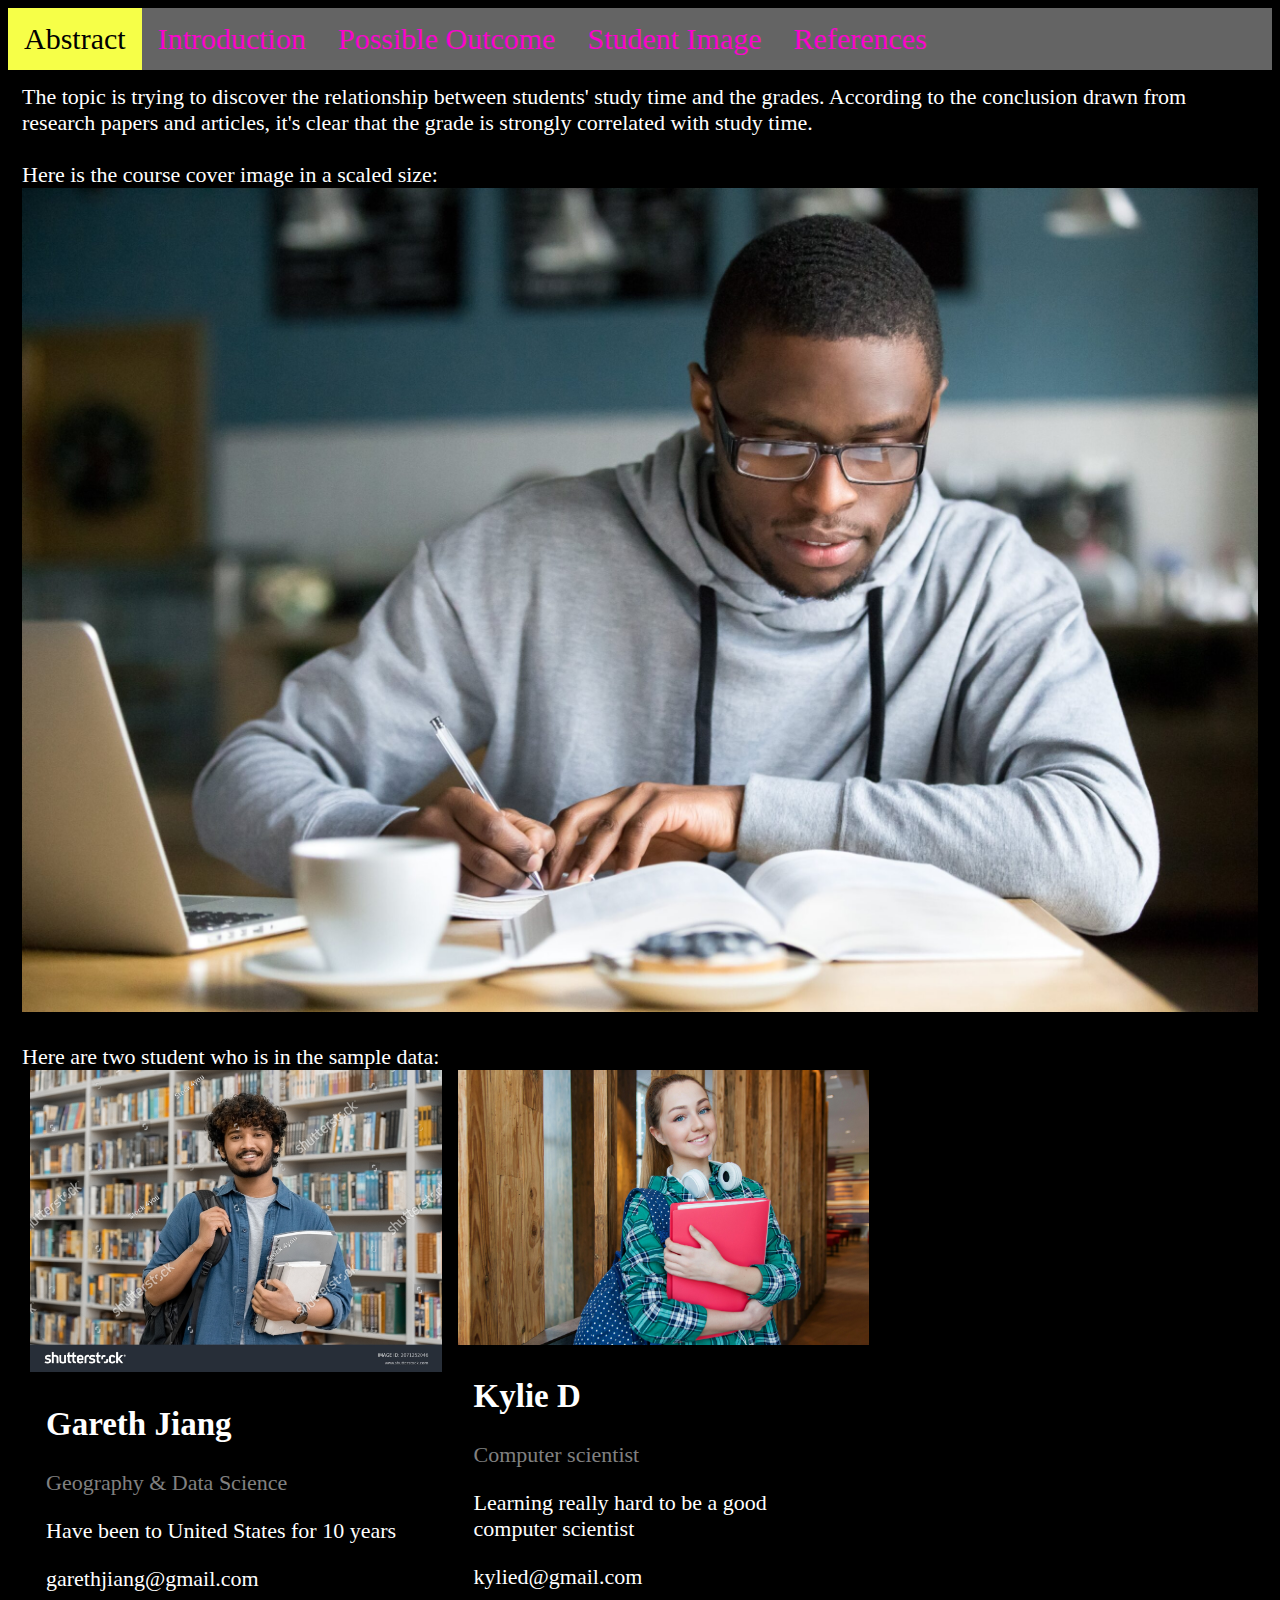
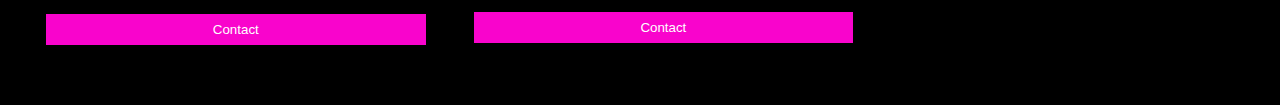
==== index.html @ dccdf1e6 "dd" ====
<!DOCTYPE html>
<html>

<head>
    <title>GEOG 328 LAB 02</title>

    <!-- Including the main.css file for styling -->
    <link rel="stylesheet" href="css/main.css">

    <!-- Including the Font Awesome CSS library for icons -->
    <link rel="stylesheet" href="https://cdnjs.cloudflare.com/ajax/libs/font-awesome/4.7.0/css/font-awesome.min.css">
</head>

<body>

    <!-- Navigation bar -->
    <div class="topnav" id="myTopnav">
        <!-- Active link pointing to the index.html page -->
        <a class="active" href="index.html">Abstract</a>

        <!-- Links to other sections -->
        <a href="section1.html">Introduction</a>
        <a href="section2.html">Possible Outcome</a>
        <a href="section3.html">Student Image</a>

        <!-- Additional links -->
        <!-- <a href="see_also.html">See Also</a> -->
        <a href="references.html">References</a>

        <!-- "Hamburger menu" / "Bar icon" to toggle the navigation links on smaller screens -->
        <a href="javascript:void(0);" class="icon">
            <i class="fa fa-bars"></i>
        </a>
    </div>

    <!-- Page content -->
    <div class="content">
        <!-- Abstract section -->
        The topic is trying to discover the relationship between students' study time and the grades. According to the conclusion drawn from research papers and articles, it's clear that the grade is strongly correlated with study time. 
        <br>
        <br>
        <!-- Displaying the course cover image in a scaled size -->
        Here is the course cover image in a scaled size:
        <br>
        <img src="img/StudentStudying.jpg" style="width: 100%; height: auto;">
        <br>
        <br>
        <!-- Displaying the course cover image in its original size -->
        Here are two student who is in the sample data:
        <!-- <img src="img/cover.jpg"> -->

        <!-- ****** meet the team ****** -->
        <!-- *************************** -->
        <!-- *************************** -->
        <div class="row">
            <div class="column">
              <div class="card">
                <img src="img/SS.jpg" alt="Jane" style="width:100%">
                <div class="container">
                  <h2>Gareth Jiang</h2>
                  <p class="title">Geography &amp; Data Science</p>
                  <p>Have been to United States for 10 years</p>
                  <p>garethjiang@gmail.com</p>
                  <p><button class="button">Contact</button></p>
                </div>
              </div>
            </div>
          
            <div class="column">
              <div class="card">
                <img src="img/SSS.jpeg" alt="Mike" style="width:100%">
                <div class="container">
                  <h2>Kylie D</h2>
                  <p class="title">Computer scientist</p>
                  <p>Learning really hard to be a good computer scientist</p>
                  <p>kylied@gmail.com</p>
                  <p><button class="button">Contact</button></p>
                </div>
              </div>
            </div>
        </div>
        <!-- *************************** -->
        <!-- *************************** -->
        <!-- *************************** -->
    </div>

    <!-- Including the main.js file for JavaScript functionality -->
    <script src="js/main.js"></script>

</body>

</html>
---- css/main.css ----
/* Add a black background color to the top navigation */
.topnav {
  background-color: rgb(100, 100, 100);
  overflow: hidden;
}

/* Style the links inside the navigation bar */
.topnav a {
  float: left;
  display: block;
  color: #f904cc;
  text-align: center;
  padding: 14px 16px;
  text-decoration: none;
  font-size: 30px;
}

/* Change the color of links on hover */
.topnav a:hover {
  background-color: #ff0000;
  color: black;
}

/* Add an active class to highlight the current page */
.topnav a.active {
  background-color: #f6ff48;
  color: rgb(0, 0, 0);
}

/* Hide the icon that should open and close the topnav on small screens */
.topnav .icon {
  display: none;
}

/* Style for page content */
.content {
  padding: 14px;
  font-size: 22px;
}

body {
  background-color: black; 
  color: white; 
}

tr:nth-child(even) {
  background-color: #f2f2f2;
}

/* *********** Meet the team ***********  */ 
/* ************************************** */
/* ************************************** */
/* Three columns side by side */
.column {
  float: left;
  width: 33.3%;
  margin-bottom: 16px;
  padding: 0 8px;
}

/* Display the columns below each other instead of side by side on small screens */
@media screen and (max-width: 650px) {
  .column {
    width: 100%;
    display: block;
  }
}

/* Add some shadows to create a card effect */
.card {
  box-shadow: 0 4px 8px 0 rgba(0, 0, 0, 0.2);
}

/* Some left and right padding inside the container */
.container {
  padding: 0 16px;
}

/* Clear floats */
.container::after, .row::after {
  content: "";
  clear: both;
  display: table;
}

.title {
  color: grey;
}

.button {
  border: none;
  outline: 0;
  display: inline-block;
  padding: 8px;
  color: white;
  background-color: #f904cc;
  text-align: center;
  cursor: pointer;
  width: 100%;
}

.button:hover {
  background-color: #555;
}
/* ************************************** */
/* ************************************** */
/* ************************************** */

/* When the screen is less than 800 pixels wide */
@media screen and (max-width: 800px) {
  /* Hide all links, except for the selected tab */
  .topnav a:not(.active) {
    display: none;
  }

  /* Show the icon that should open and close the topnav */
  .topnav a.icon {
    float: right;
    display: block;
  }
}

/* When the screen is less than 800 pixels wide, if the user clicks on the icon */
/* the "responsive" class attribute will be added to the topnav by the JavaScript code */
/* This media query sets the style for the unfolded topnav */
/* It makes the topnav look good on small screens (display the links vertically instead of horizontally)  */
@media screen and (max-width: 800px) {
  .topnav.responsive {
    position: relative;
  }

  .topnav.responsive a.icon {
    position: absolute;
    right: 0;
    top: 0;
  }

  .topnav.responsive a {
    float: none;
    display: block;
    text-align: left;
  }
}
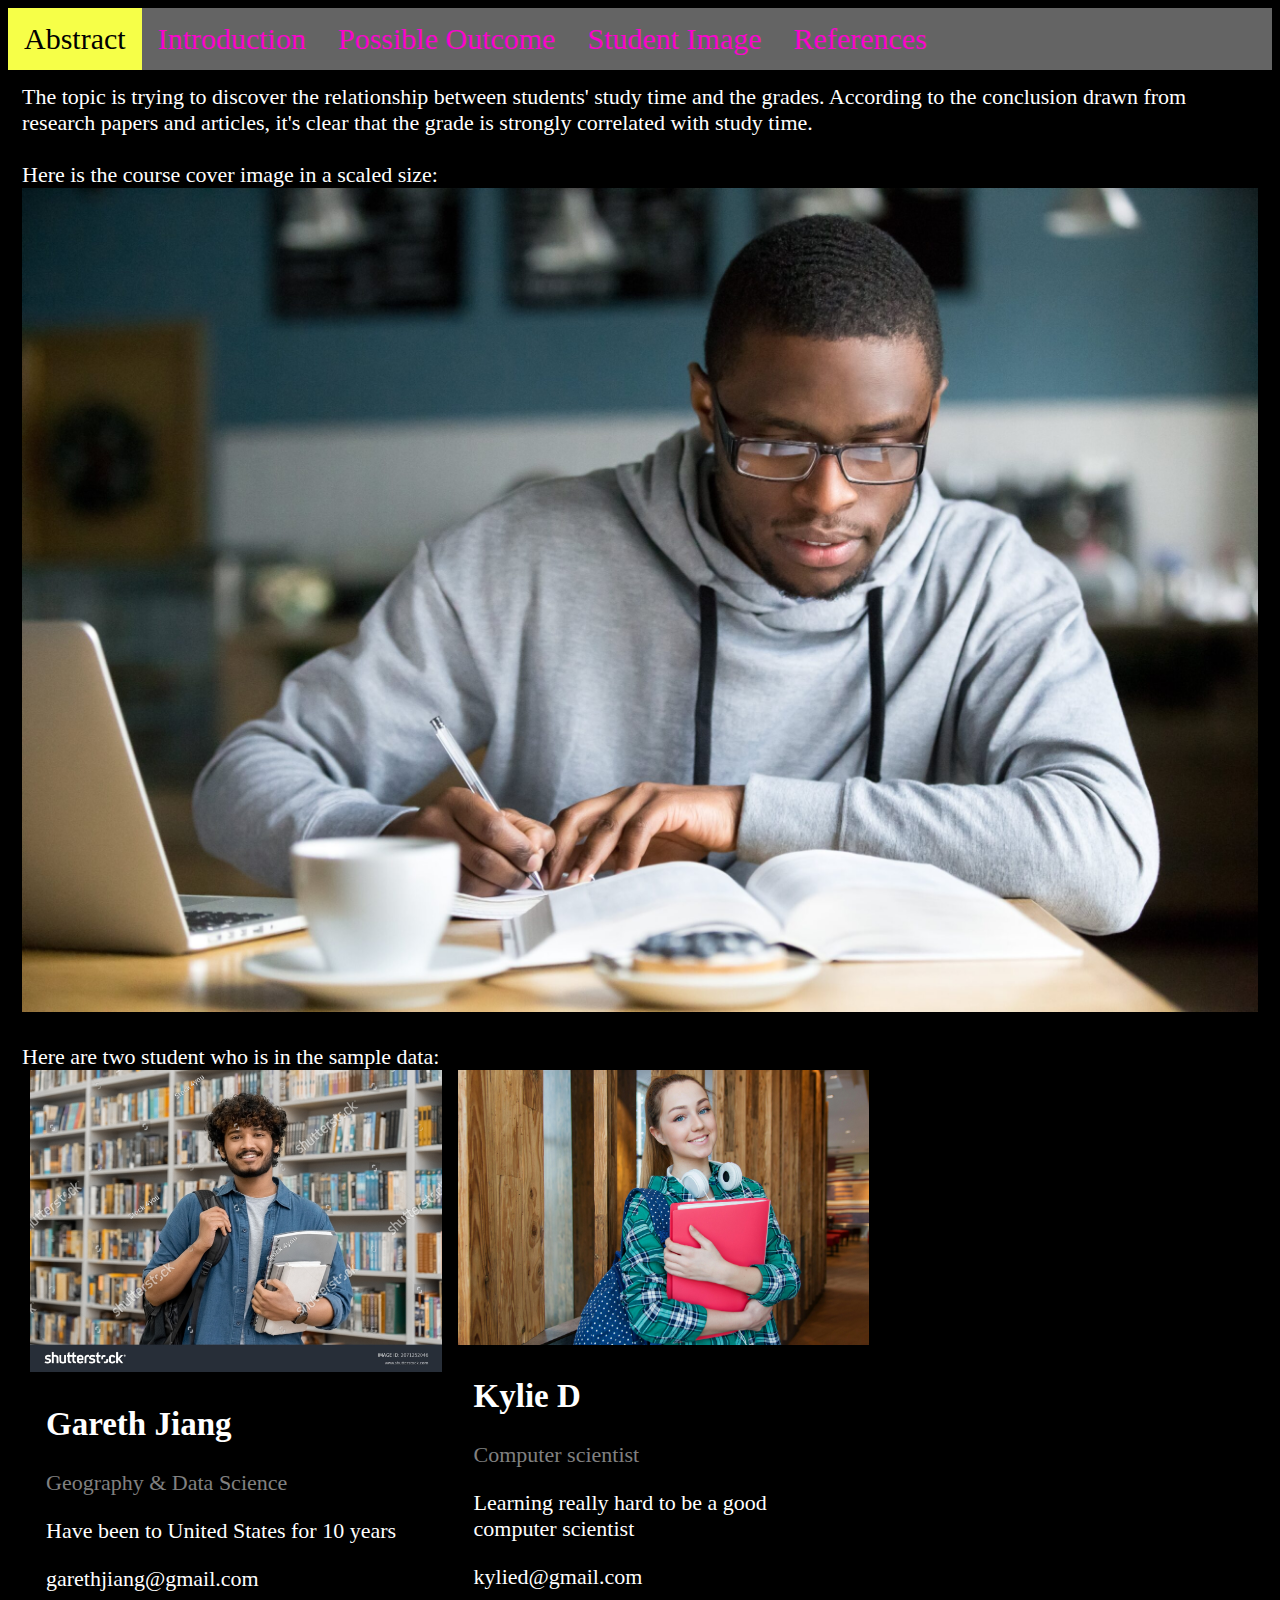
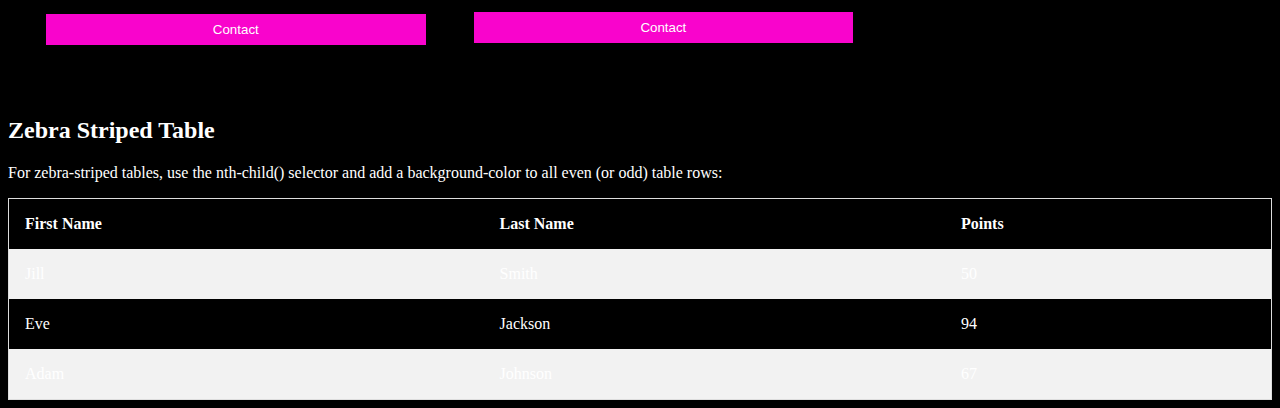
==== commit c55d830c: "d" ====
--- a/index.html
+++ b/index.html
@@ -9,6 +9,31 @@
 
     <!-- Including the Font Awesome CSS library for icons -->
     <link rel="stylesheet" href="https://cdnjs.cloudflare.com/ajax/libs/font-awesome/4.7.0/css/font-awesome.min.css">
+
+    <!-- ****** Zebra S Table ****** -->
+    <!-- *************************** -->
+    <!-- *************************** -->
+    <meta name="viewport" content="width=device-width, initial-scale=1">
+    <style>
+    table {
+    border-collapse: collapse;
+    border-spacing: 0;
+    width: 100%;
+    border: 1px solid #ddd;
+    }
+
+    th, td {
+    text-align: left;
+    padding: 16px;
+    }
+
+    tr:nth-child(even) {
+    background-color: #f2f2f2;
+    }
+    </style>
+    <!-- ****** meet the team ****** -->
+    <!-- *************************** -->
+    <!-- *************************** -->
 </head>
 
 <body>
@@ -84,6 +109,38 @@
         <!-- *************************** -->
     </div>
 
+    <!-- ****** Zebra S Table ****** -->
+    <!-- *************************** -->
+    <!-- *************************** -->
+    <h2>Zebra Striped Table</h2>
+    <p>For zebra-striped tables, use the nth-child() selector and add a background-color to all even (or odd) table rows:</p>
+
+    <table>
+    <tr>
+        <th>First Name</th>
+        <th>Last Name</th>
+        <th>Points</th>
+    </tr>
+    <tr>
+        <td>Jill</td>
+        <td>Smith</td>
+        <td>50</td>
+    </tr>
+    <tr>
+        <td>Eve</td>
+        <td>Jackson</td>
+        <td>94</td>
+    </tr>
+    <tr>
+        <td>Adam</td>
+        <td>Johnson</td>
+        <td>67</td>
+    </tr>
+    </table>
+    <!-- ****** meet the team ****** -->
+    <!-- *************************** -->
+    <!-- *************************** -->
+
     <!-- Including the main.js file for JavaScript functionality -->
     <script src="js/main.js"></script>
 
--- a/css/main.css
+++ b/css/main.css
@@ -41,10 +41,6 @@
 body {
   background-color: black; 
   color: white; 
-}
-
-tr:nth-child(even) {
-  background-color: #f2f2f2;
 }
 
 /* *********** Meet the team ***********  */ 
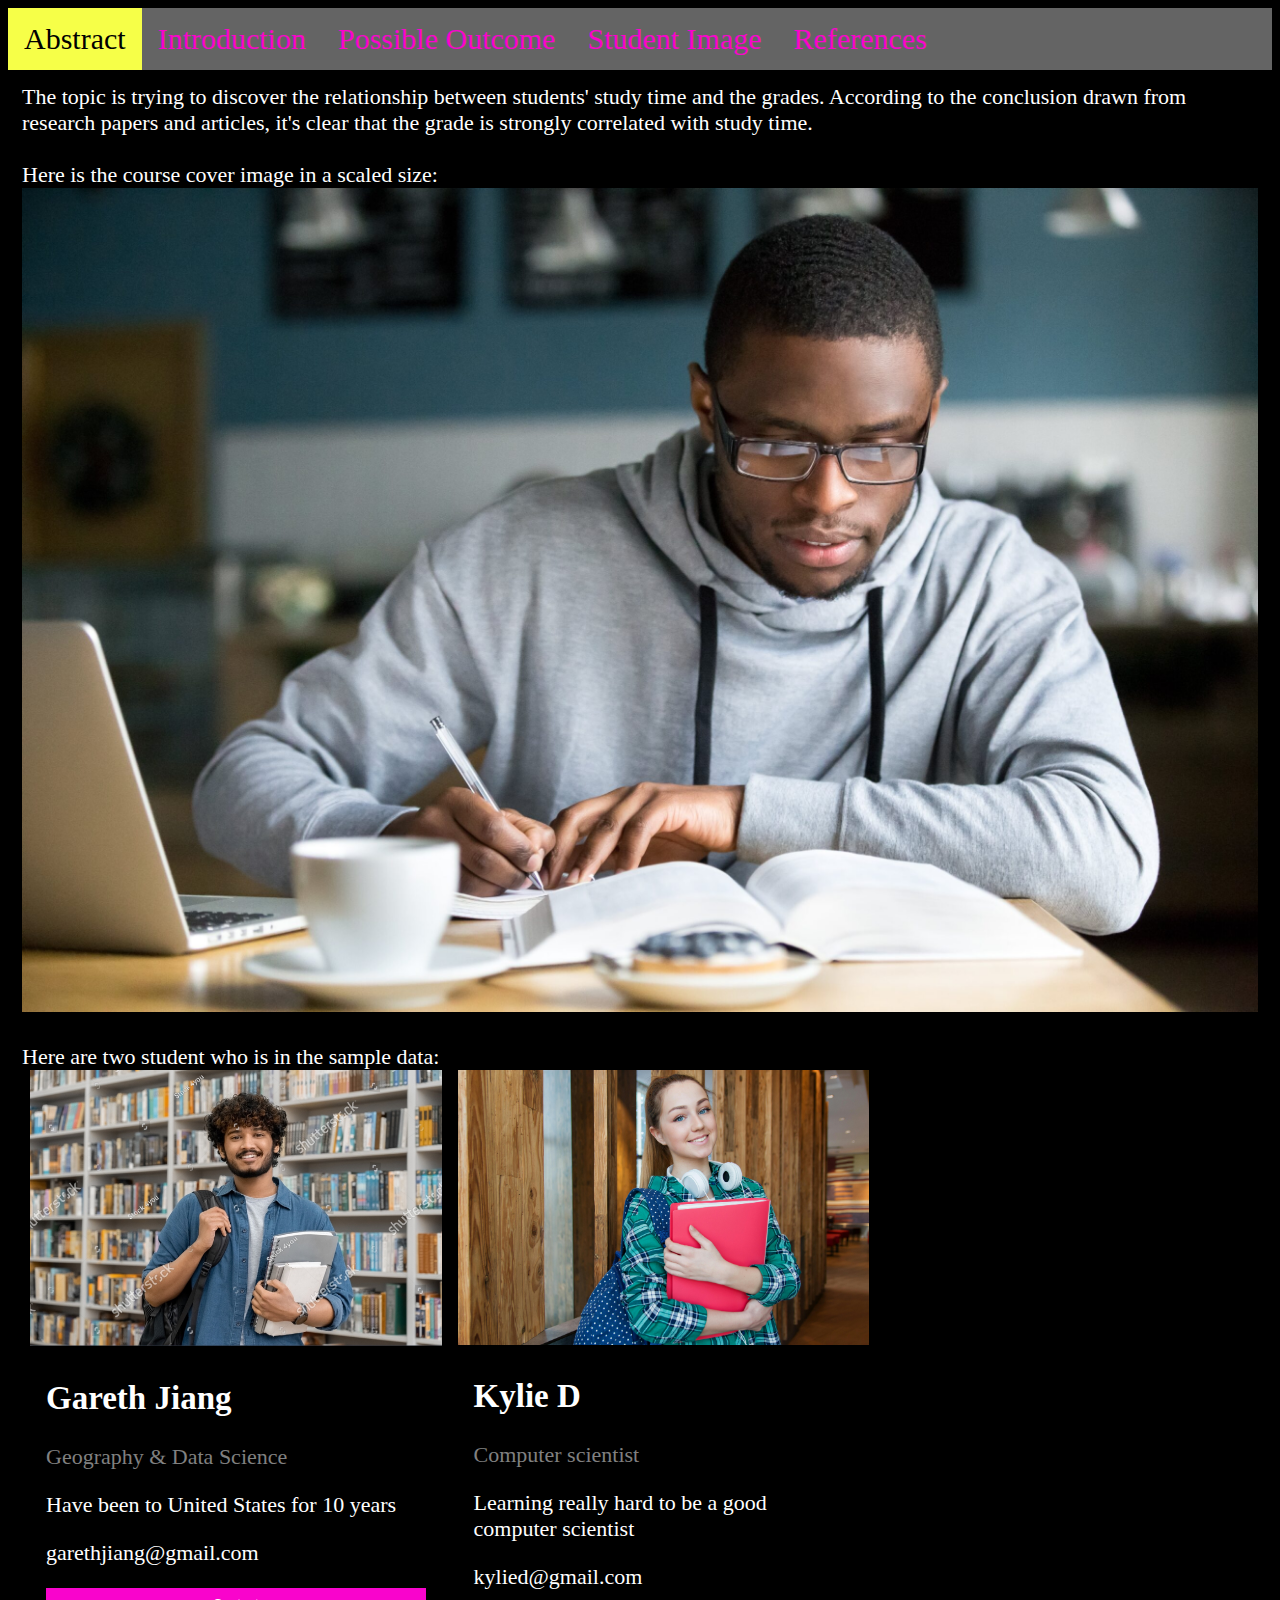
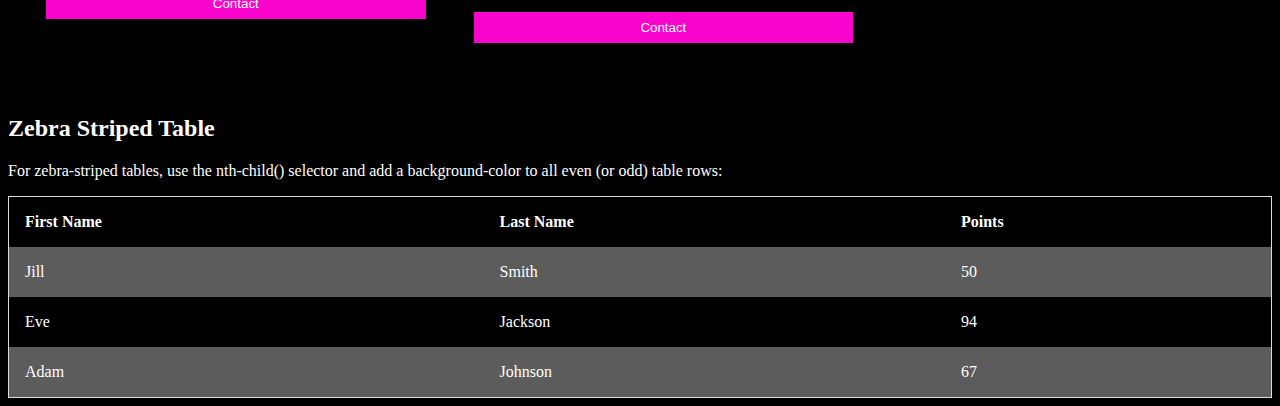
==== commit cb9f7154: "d" ====
--- a/index.html
+++ b/index.html
@@ -28,7 +28,7 @@
     }
 
     tr:nth-child(even) {
-    background-color: #f2f2f2;
+    background-color: #5c5c5c;
     }
     </style>
     <!-- ****** meet the team ****** -->
@@ -74,6 +74,8 @@
         Here are two student who is in the sample data:
         <!-- <img src="img/cover.jpg"> -->
 
+
+
         <!-- ****** meet the team ****** -->
         <!-- *************************** -->
         <!-- *************************** -->
@@ -109,6 +111,9 @@
         <!-- *************************** -->
     </div>
 
+
+
+
     <!-- ****** Zebra S Table ****** -->
     <!-- *************************** -->
     <!-- *************************** -->
@@ -141,6 +146,8 @@
     <!-- *************************** -->
     <!-- *************************** -->
 
+
+
     <!-- Including the main.js file for JavaScript functionality -->
     <script src="js/main.js"></script>
 
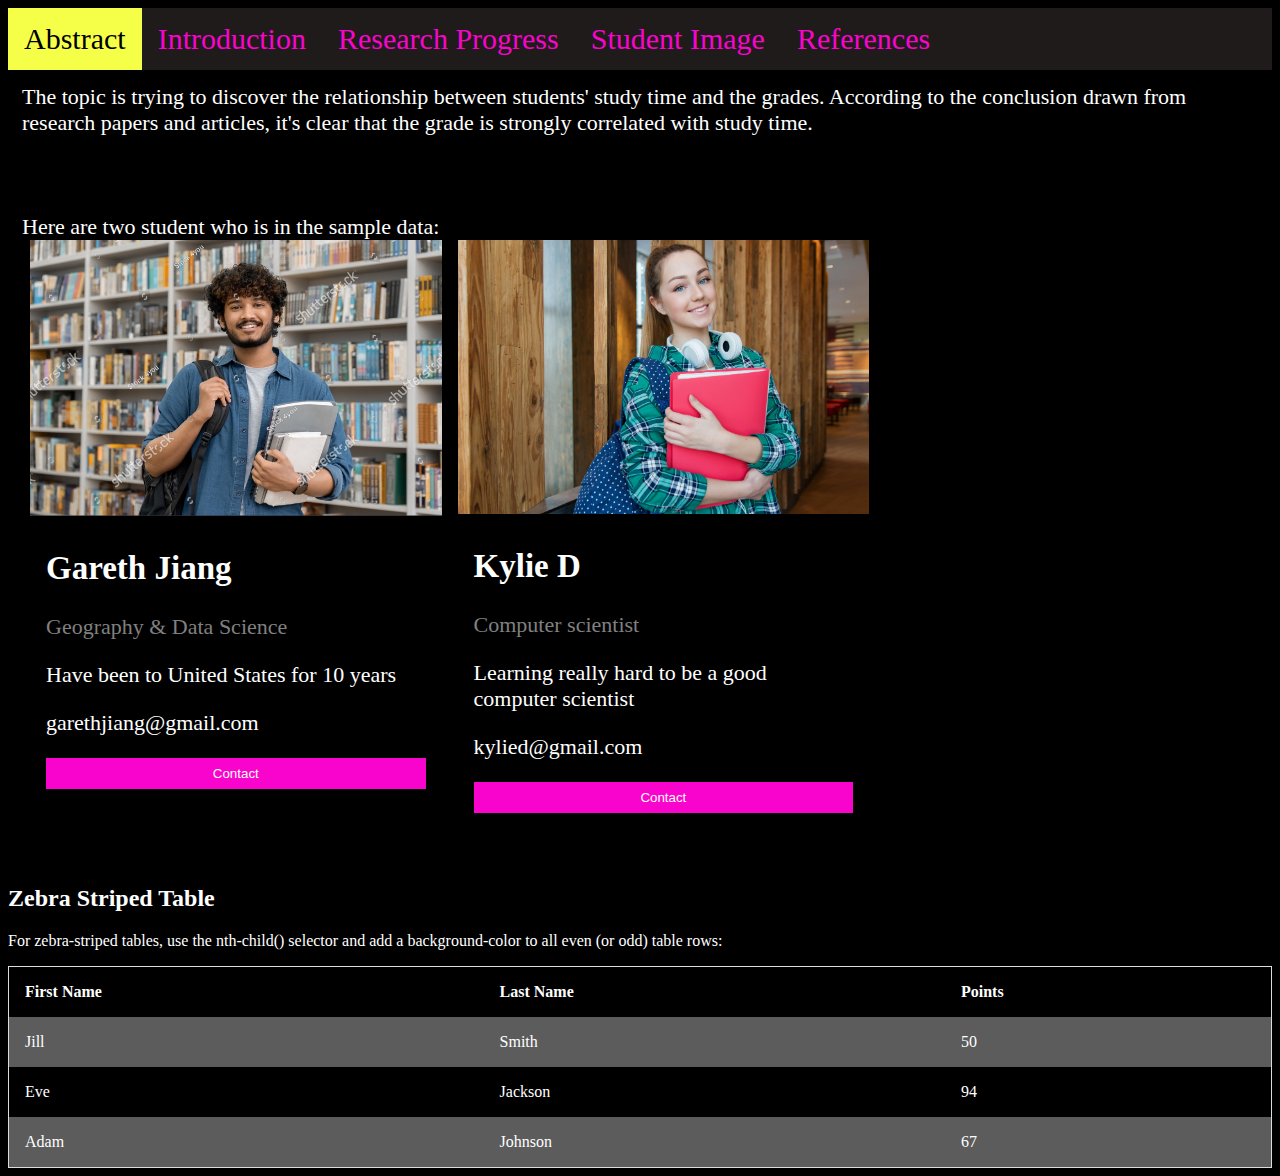
==== commit 237236fc: "1" ====
--- a/index.html
+++ b/index.html
@@ -45,7 +45,7 @@
 
         <!-- Links to other sections -->
         <a href="section1.html">Introduction</a>
-        <a href="section2.html">Possible Outcome</a>
+        <a href="section2.html">Research Progress</a>
         <a href="section3.html">Student Image</a>
 
         <!-- Additional links -->
@@ -65,9 +65,7 @@
         <br>
         <br>
         <!-- Displaying the course cover image in a scaled size -->
-        Here is the course cover image in a scaled size:
-        <br>
-        <img src="img/StudentStudying.jpg" style="width: 100%; height: auto;">
+        <!-- Here is the course cover image in a scaled size: -->
         <br>
         <br>
         <!-- Displaying the course cover image in its original size -->
--- a/css/main.css
+++ b/css/main.css
@@ -1,6 +1,6 @@
 /* Add a black background color to the top navigation */
 .topnav {
-  background-color: rgb(100, 100, 100);
+  background-color: rgb(31, 27, 27);
   overflow: hidden;
 }
 
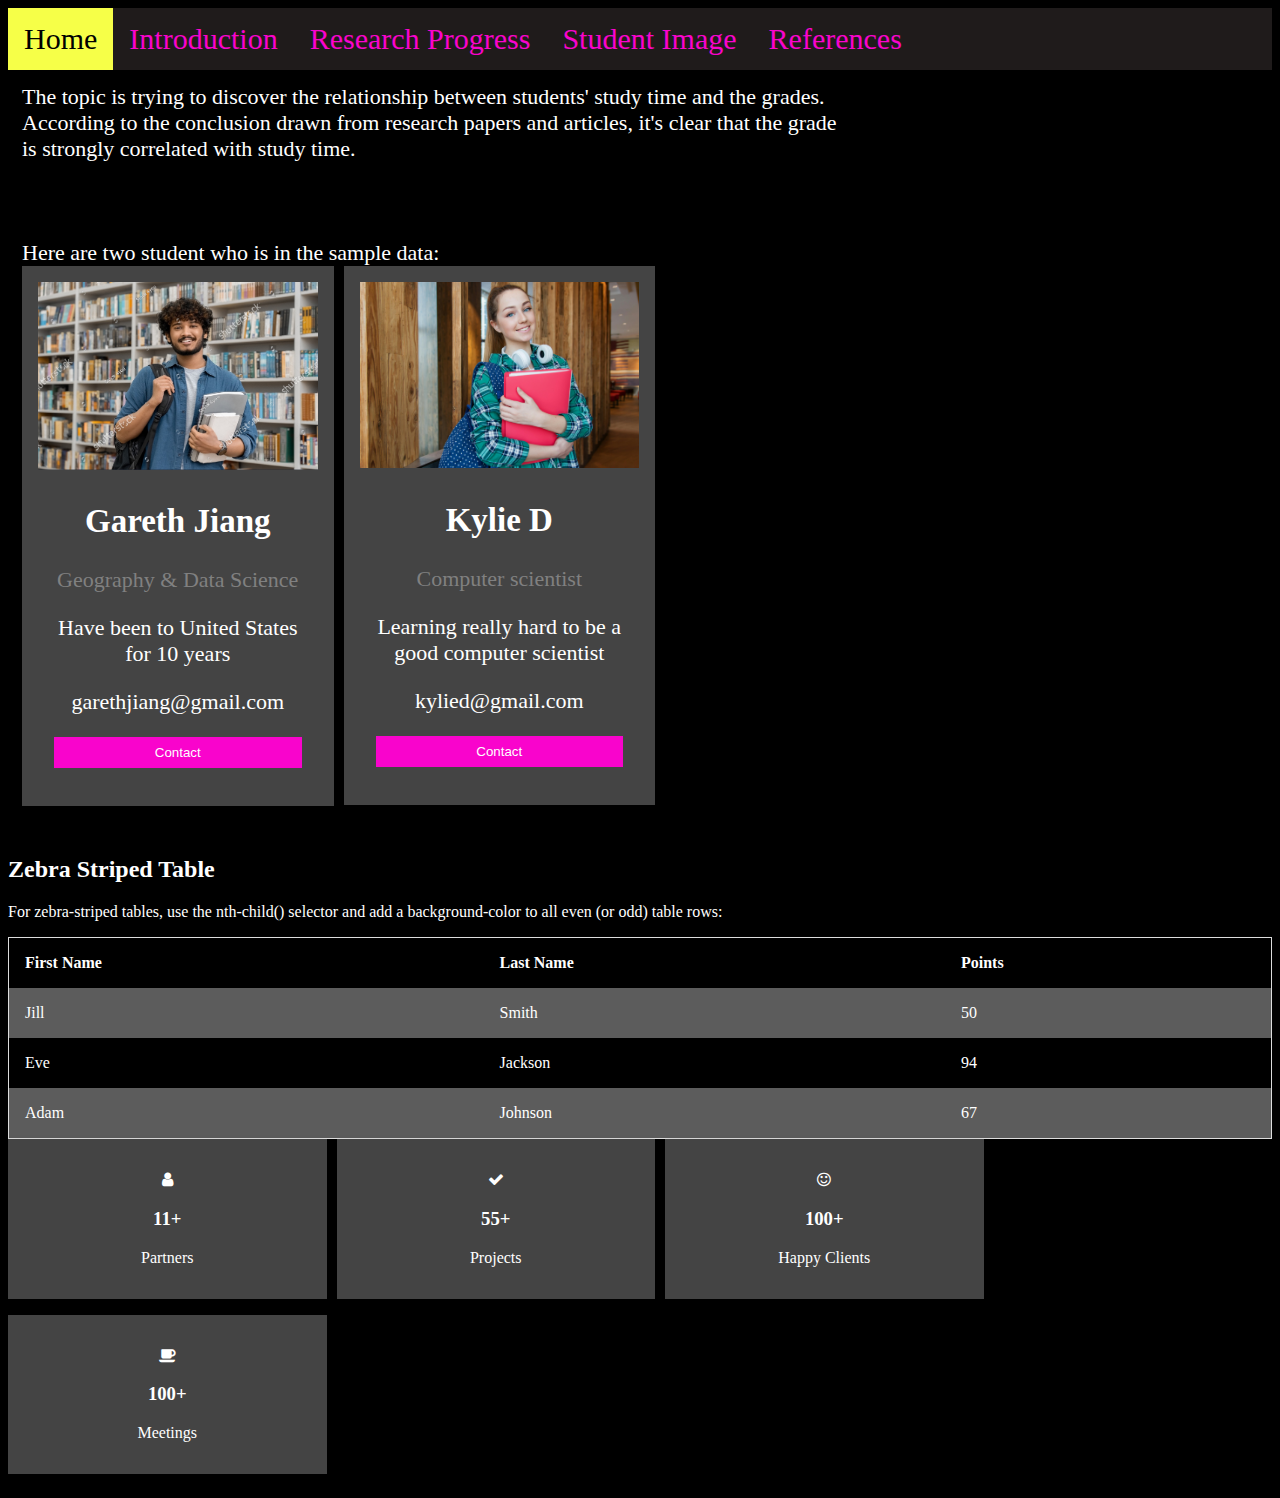
==== commit 8a6e76e5: "a" ====
--- a/index.html
+++ b/index.html
@@ -41,7 +41,7 @@
     <!-- Navigation bar -->
     <div class="topnav" id="myTopnav">
         <!-- Active link pointing to the index.html page -->
-        <a class="active" href="index.html">Abstract</a>
+        <a class="active" href="index.html">Home</a>
 
         <!-- Links to other sections -->
         <a href="section1.html">Introduction</a>
@@ -61,7 +61,9 @@
     <!-- Page content -->
     <div class="content">
         <!-- Abstract section -->
-        The topic is trying to discover the relationship between students' study time and the grades. According to the conclusion drawn from research papers and articles, it's clear that the grade is strongly correlated with study time. 
+        The topic is trying to discover the relationship between students' study time and the grades.<br>
+        According to the conclusion drawn from research papers and articles, it's clear that the grade<br>
+        is strongly correlated with study time. 
         <br>
         <br>
         <!-- Displaying the course cover image in a scaled size -->
@@ -140,11 +142,52 @@
         <td>67</td>
     </tr>
     </table>
-    <!-- ****** meet the team ****** -->
+    <!-- *************************** -->
     <!-- *************************** -->
     <!-- *************************** -->
 
 
+
+
+    <!-- ***** Section Contr ******* -->
+    <!-- *************************** -->
+    <!-- *************************** -->
+    <div class="row">
+        <div class="column">
+          <div class="card">
+            <p><i class="fa fa-user"></i></p>
+            <h3>11+</h3>
+            <p>Partners</p>
+          </div>
+        </div>
+      
+        <div class="column">
+          <div class="card">
+            <p><i class="fa fa-check"></i></p>
+            <h3>55+</h3>
+            <p>Projects</p>
+          </div>
+        </div>
+      
+        <div class="column">
+          <div class="card">
+            <p><i class="fa fa-smile-o"></i></p>
+            <h3>100+</h3>
+            <p>Happy Clients</p>
+          </div>
+        </div>
+      
+        <div class="column">
+          <div class="card">
+            <p><i class="fa fa-coffee"></i></p>
+            <h3>100+</h3>
+            <p>Meetings</p>
+          </div>
+        </div>
+    </div>
+    <!-- *************************** -->
+    <!-- *************************** -->
+    <!-- *************************** -->
 
     <!-- Including the main.js file for JavaScript functionality -->
     <script src="js/main.js"></script>
--- a/css/main.css
+++ b/css/main.css
@@ -102,6 +102,53 @@
 /* ************************************** */
 /* ************************************** */
 
+
+/* ********** Section Counter *********** */
+/* ************************************** */
+/* ************************************** */
+.* {
+  box-sizing: border-box;
+}
+
+/* Float four columns side by side */
+.column {
+  float: left;
+  width: 25%;
+  padding: 0 5px;
+}
+
+.row {margin: 0 -5px;}
+
+/* Clear floats after the columns */
+.row:after {
+  content: "";
+  display: table;
+  clear: both;
+}
+
+/* Responsive columns */
+@media screen and (max-width: 600px) {
+  .column {
+    width: 100%;
+    display: block;
+    margin-bottom: 10px;
+  }
+}
+
+/* Style the counter cards */
+.card {
+  box-shadow: 0 4px 8px 0 rgba(0, 0, 0, 0.2);
+  padding: 16px;
+  text-align: center;
+  background-color: #444;
+  color: white;
+}
+
+.fa {font-size:50px;}
+/* ************************************** */
+/* ************************************** */
+/* ************************************** */
+
 /* When the screen is less than 800 pixels wide */
 @media screen and (max-width: 800px) {
   /* Hide all links, except for the selected tab */
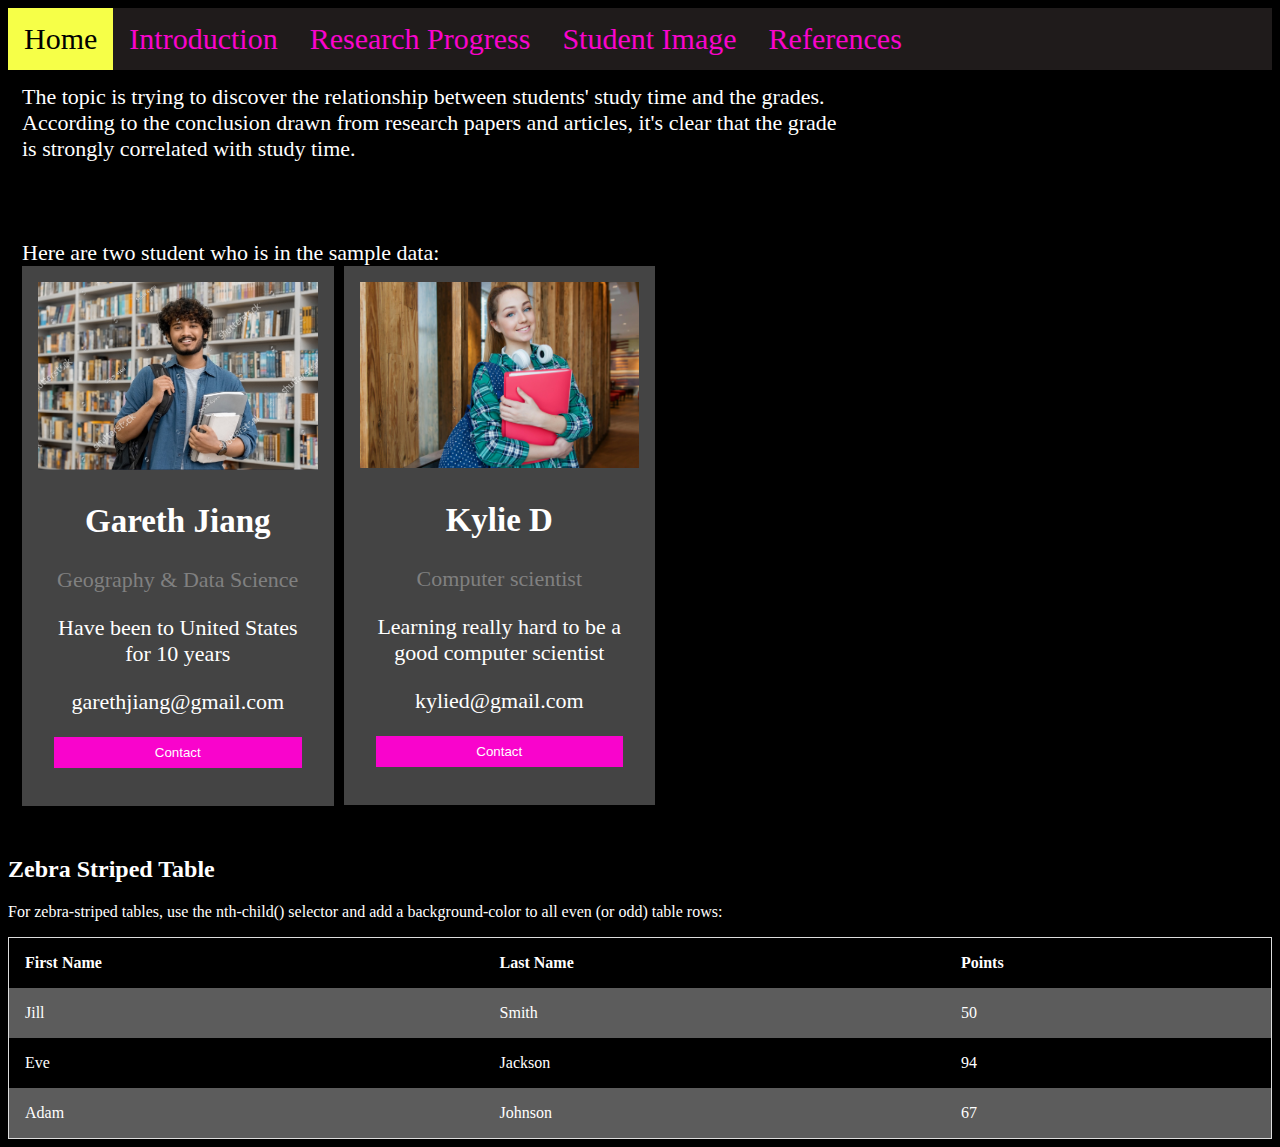
==== commit e406da18: "d" ====
--- a/index.html
+++ b/index.html
@@ -146,49 +146,6 @@
     <!-- *************************** -->
     <!-- *************************** -->
 
-
-
-
-    <!-- ***** Section Contr ******* -->
-    <!-- *************************** -->
-    <!-- *************************** -->
-    <div class="row">
-        <div class="column">
-          <div class="card">
-            <p><i class="fa fa-user"></i></p>
-            <h3>11+</h3>
-            <p>Partners</p>
-          </div>
-        </div>
-      
-        <div class="column">
-          <div class="card">
-            <p><i class="fa fa-check"></i></p>
-            <h3>55+</h3>
-            <p>Projects</p>
-          </div>
-        </div>
-      
-        <div class="column">
-          <div class="card">
-            <p><i class="fa fa-smile-o"></i></p>
-            <h3>100+</h3>
-            <p>Happy Clients</p>
-          </div>
-        </div>
-      
-        <div class="column">
-          <div class="card">
-            <p><i class="fa fa-coffee"></i></p>
-            <h3>100+</h3>
-            <p>Meetings</p>
-          </div>
-        </div>
-    </div>
-    <!-- *************************** -->
-    <!-- *************************** -->
-    <!-- *************************** -->
-
     <!-- Including the main.js file for JavaScript functionality -->
     <script src="js/main.js"></script>
 
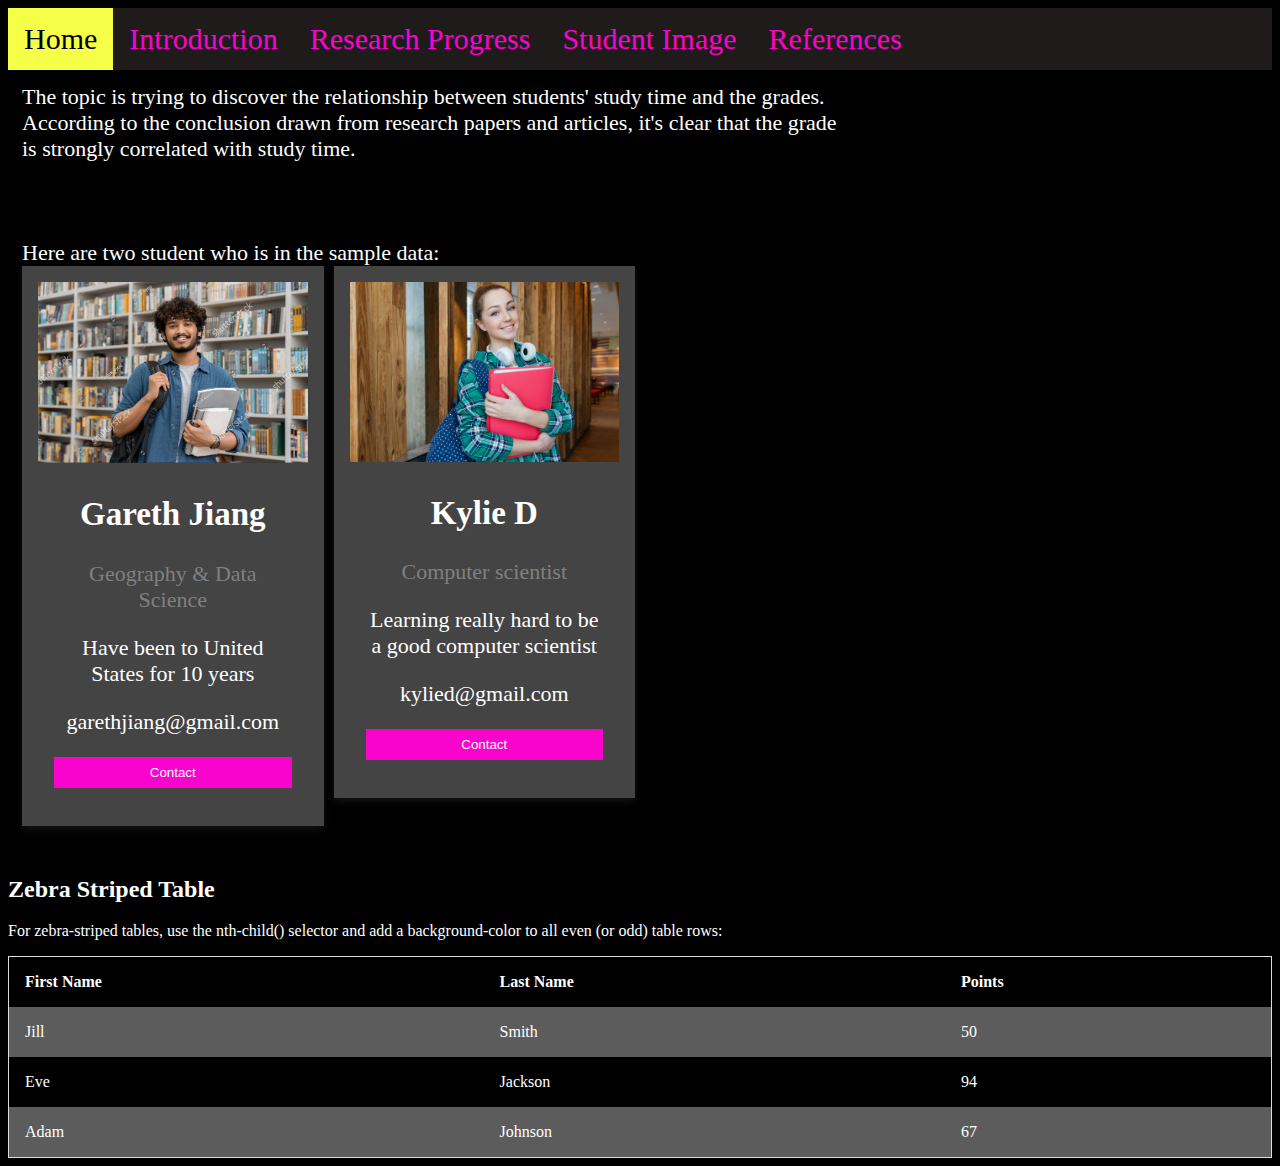
==== commit 67237b80: "a" ====
--- a/index.html
+++ b/index.html
@@ -31,7 +31,7 @@
     background-color: #5c5c5c;
     }
     </style>
-    <!-- ****** meet the team ****** -->
+    <!-- *************************** -->
     <!-- *************************** -->
     <!-- *************************** -->
 </head>
--- a/css/main.css
+++ b/css/main.css
@@ -106,7 +106,7 @@
 /* ********** Section Counter *********** */
 /* ************************************** */
 /* ************************************** */
-.* {
+* {
   box-sizing: border-box;
 }
 
@@ -137,7 +137,7 @@
 
 /* Style the counter cards */
 .card {
-  box-shadow: 0 4px 8px 0 rgba(0, 0, 0, 0.2);
+  box-shadow: 0 4px 8px 0 rgba(94, 94, 94, 0.2);
   padding: 16px;
   text-align: center;
   background-color: #444;
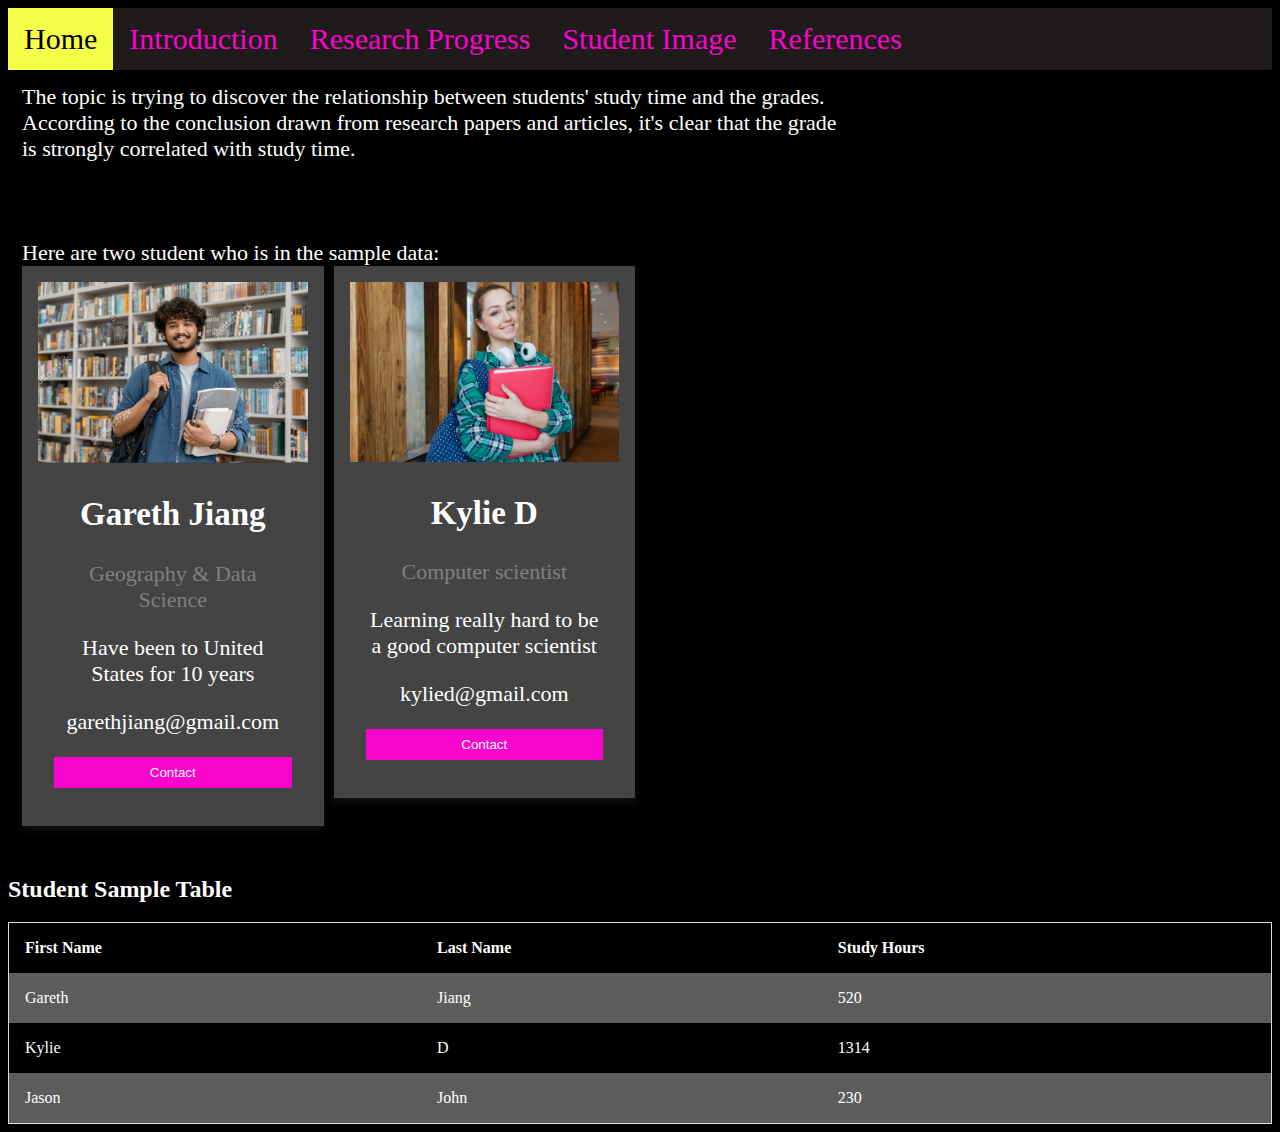
==== commit 64833419: "d" ====
--- a/index.html
+++ b/index.html
@@ -117,29 +117,28 @@
     <!-- ****** Zebra S Table ****** -->
     <!-- *************************** -->
     <!-- *************************** -->
-    <h2>Zebra Striped Table</h2>
-    <p>For zebra-striped tables, use the nth-child() selector and add a background-color to all even (or odd) table rows:</p>
+    <h2>Student Sample Table</h2>
 
     <table>
     <tr>
         <th>First Name</th>
         <th>Last Name</th>
-        <th>Points</th>
+        <th>Study Hours</th>
     </tr>
     <tr>
-        <td>Jill</td>
-        <td>Smith</td>
-        <td>50</td>
+        <td>Gareth</td>
+        <td>Jiang</td>
+        <td>520</td>
     </tr>
     <tr>
-        <td>Eve</td>
-        <td>Jackson</td>
-        <td>94</td>
+        <td>Kylie</td>
+        <td>D</td>
+        <td>1314</td>
     </tr>
     <tr>
-        <td>Adam</td>
-        <td>Johnson</td>
-        <td>67</td>
+        <td>Jason</td>
+        <td>John</td>
+        <td>230</td>
     </tr>
     </table>
     <!-- *************************** -->
